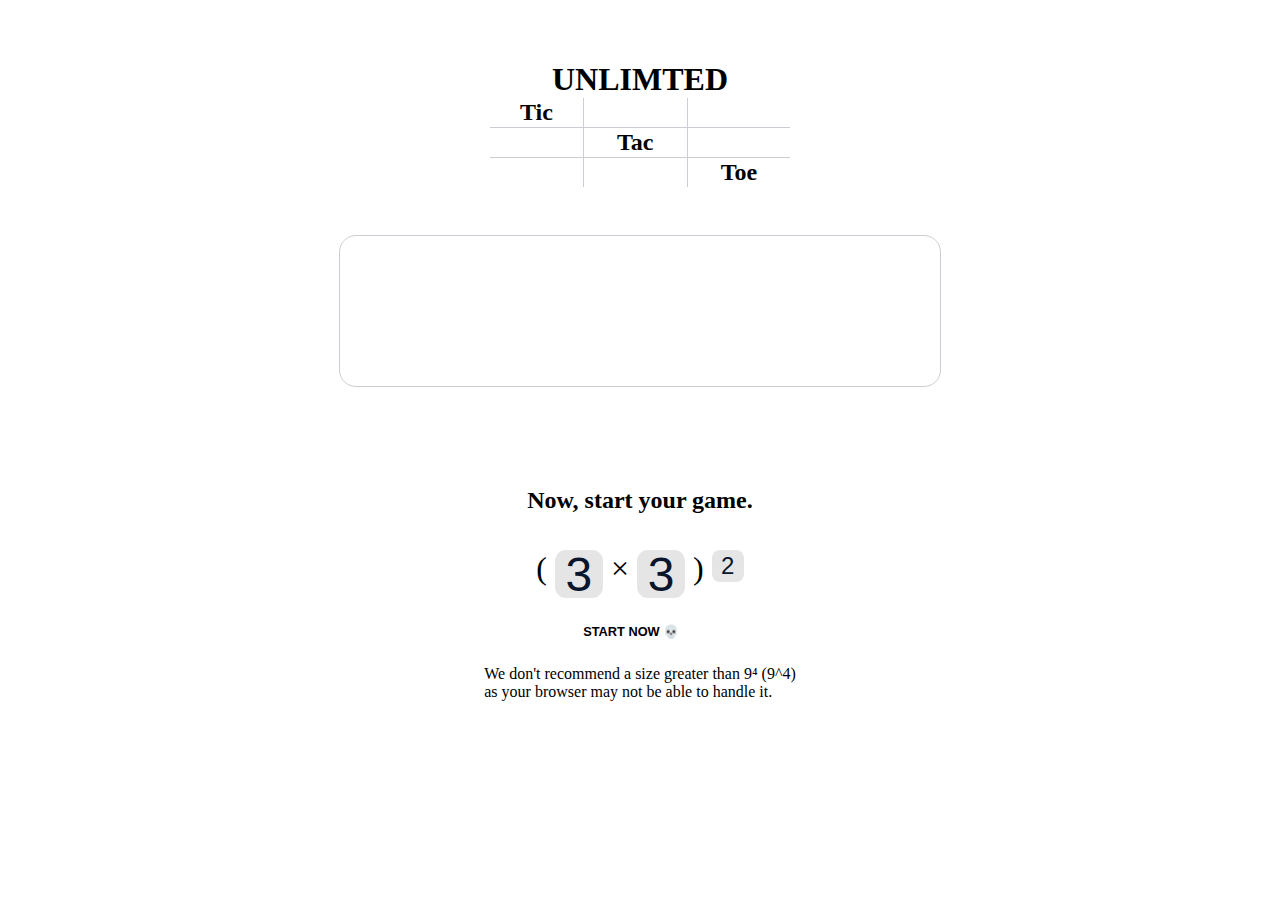
==== index.html @ 00da6707 "Test Version" ====
<!DOCTYPE html>
<html lang="en">

<head>
    <meta charset="UTF-8">
    <meta name="viewport" content="width=device-width, initial-scale=1.0">
    <title>UNLIMTED Tic-Tac-Toe</title>
    <link rel="stylesheet" href="https://alphabrate.github.io/style.css">
    <link rel="stylesheet" href="css/style.css">

    <link rel="stylesheet" href="https://alb-cdn.web.app/popupjs/pu.min.css">


</head>

<body>
    <h1>
        <div class="center">
            UNLIMTED
        </div>
        <table>
            <tr>
                <td>Tic</td>
                <td></td>
                <td></td>
            </tr>
            <tr>
                <td></td>
                <td>Tac</td>
                <td></td>
            </tr>
            <tr>
                <td></td>
                <td></td>
                <td>Toe</td>
            </tr>
        </table>
    </h1>

    <div class="video center">
        <video src="assets/unlimted-tic-tac-toe-promotion.webm" autoplay loop muted playsinline>
            <source src="assets/unlimted-tic-tac-toe-promotion.mp4" type="video/mp4">
            <source src="assets/unlimted-tic-tac-toe-promotion.webm" type="video/webm">
            Sorry, your browser doesn't support embedded videos.
        </video>
    </div>
    <div class="space-holder"></div>
    <div class="starter center flex-column">
        <h2>Now, start your game.</h2>
        <div class="input-group">
            <span>
                (
            </span>
            <input type="text" class="number" id="gameStarterSizeInputNumber" value="3" min="2" max="100">
            <span>
                ×
            </span>
            <input type="text" class="number" id="gameStarterSizeInputNumberAfter" value="3" min="2" max="100">
            <span>
                )
            </span>
            <input type="text" class="number power" id="gameStarterNestedInputNumber" value="2" min="2" max="100">
        </div>
        <button id="gameStarterStartButton" class="arrow-btn small">START NOW 💀</button>
        <p class="color-gray smaller">We don't recommend a size greater than 9⁴ (9^4)
            <br>
            as your browser may not be able to handle it.

        </p>
    </div>

    <div class="space-break" data-height="4"></div>
    <div class="space-break hr" data-height="4"></div>
    <div class="center single" id="footer-links">
        <!-- Links Added by JS -->
    </div>

    <div class="center single">
        <div class="footer" id="copyright">
        </div>
    </div>

    <noscript>
        <p>
            <span class="sentence">We're sorry, but our website <span class="nowrap">requires JavaScript.</span></span>
            <br>
            <span class="sentence">Please enable it <span class="nowrap">in order to experience</span> the <span
                    class="nowrap">elegance
                    and simplicity.</span></span>
        </p>
        <style>
            html {
                overflow: hidden !important;
            }
        </style>
    </noscript>

    <script src="https://alb-cdn.web.app/popupjs/pu.min.js"></script>
    <script src="js/index.js"></script>
    <script src="https://alphabrate.github.io/js/index.js"></script>

</body>

</html>
---- css/style.css ----
/* General reset and base styles */
:root {
    color-scheme: light dark;

    --color-background: light-dark(oklch(98% 0.02 260), oklch(20% 0 0));
    --color-primary: light-dark(oklch(20% 0.05 260), oklch(1 0 0));
    --color-secondary: light-dark(oklch(80% 0.05 260), oklch(30% 0 0));
    --color-accent: light-dark(oklch(70% 0.2 145), oklch(70% 0.2 145));
    --color-hover: light-dark(oklch(90% 0.05 260), oklch(30% 0.05 260));
    --color-border: light-dark(oklch(0.85 0.01 263.53), #ffffff2e);
    --color-white: light-dark(oklch(100% 0 0), oklch(10% 0 0));
    --color-shadow: light-dark(oklch(0.1 0 0 / 0.10), oklch(1 0 0 / 0.10));

    --invert: invert(1);
    --easeInOutBack: cubic-bezier(0.68, -0.6, 0.32, 1.6);
    --easeOutExpo: cubic-bezier(0.16, 1, 0.3, 1);
}

@media (prefers-color-scheme: dark) {
    :root {
        --invert: invert(0);
    }
}

html,
body {
    scroll-behavior: auto !important;
}

.center {
    display: flex;
    justify-content: center;
    align-items: center;
    width: 100%;
}

body {
    padding-top: 2rem;
}

video {
    width: 100vw;
    max-width: 600px;
    border: 1px solid var(--color-border);
    box-shadow: 0 2px 10px 0 var(--shadow-color-fewer);

    border-radius: 17px;
    margin: 0 auto;

    pointer-events: none;
}

table {
    width: 95%;
    max-width: 300px;
    margin: 0 auto;
    border-collapse: collapse;
    border-spacing: 0;

    font-size: 1.5rem;

    margin-bottom: 3rem;

    td {
        border-bottom: 1px solid var(--color-border);
        border-right: 1px solid var(--color-border);
        text-align: center;
    }

    td:last-child {
        border-right: none;
    }

    tr:last-child td {
        border-bottom: none;
    }

    th {
        padding: 0.5em;
        border: 1px solid var(--color-border);
        text-align: center;
    }
}

.flex-column {
    display: flex;
    flex-direction: column;
}

.space-holder {
    height: 5rem;
    width: 100%;
}

.input-group {
    display: flex;
    justify-content: center;
    align-items: flex-start;
    gap: .5rem;
    margin: 1rem 0;



    span {
        font-size: 2rem;
    }

    input.number {
        border: none;
        outline: none;
        background-color: var(--color-shadow);
        color: var(--color-primary);
        font-size: 3rem;
        padding: 0.5rem;
        height: 2rem;
        width: 2rem;
        text-align: center;
        border-radius: 11px;
    }

    input.power {
        font-size: 1.5rem;
        padding: 0.5rem;
        height: 1rem;
        width: 1rem;
        border-radius: 8px;
    }
}

button.arrow-btn {
    user-select: none;
    background: var(--font-color);
    color: var(--background-color);
    border: none;
    padding: .8rem 2.2rem;
    border-radius: 7px;
    font-size: 1.2rem;
    cursor: pointer;
    font-weight: bold;
    transition: .5s ease-in-out;
    display: flex;
    --icon-size: 1.3rem;
    position: relative;
}

button.arrow-btn::before {
    content: "";
    position: absolute;
    right: 1.7rem;
    display: block;
    top: 50%;
    transform: translateY(-50%);
    height: var(--icon-size);
    width: var(--icon-size);
    background: url(../assets/icons/arrow-right.svg);
    background-size: contain;
    background-repeat: no-repeat;
    background-position: center;
    transition: .3s;

    filter: var(--invert);
}

button.arrow-btn::after {
    content: "";
    position: relative;
    height: var(--icon-size);
    width: calc(var(--icon-size) * 1.1);
    transition: .3s;
}

button.arrow-btn:hover::before {
    transform: translateY(-50%) translateX(2.5%);
}

button.arrow-btn:hover::after {
    width: calc(var(--icon-size) + (var(--icon-size) * .25));
}

button.arrow-btn.small {
    user-select: none;
    background: var(--font-color);
    color: var(--background-color);
    border: none;
    padding: .6rem 1.2rem;
    border-radius: 8px;
    font-size: .8rem;
    cursor: pointer;
    font-weight: bold;
    transition: .3s;
    display: flex;
    --icon-size: 1rem;
    position: relative;
}

button.arrow-btn.small::before {
    right: 1rem;
}

button.arrow-btn.medium {
    padding: .6rem 1.6rem;
    font-size: 1rem;
    --icon-size: 1.2rem;
}

button.arrow-btn.medium::before {
    right: 1.3rem;
}
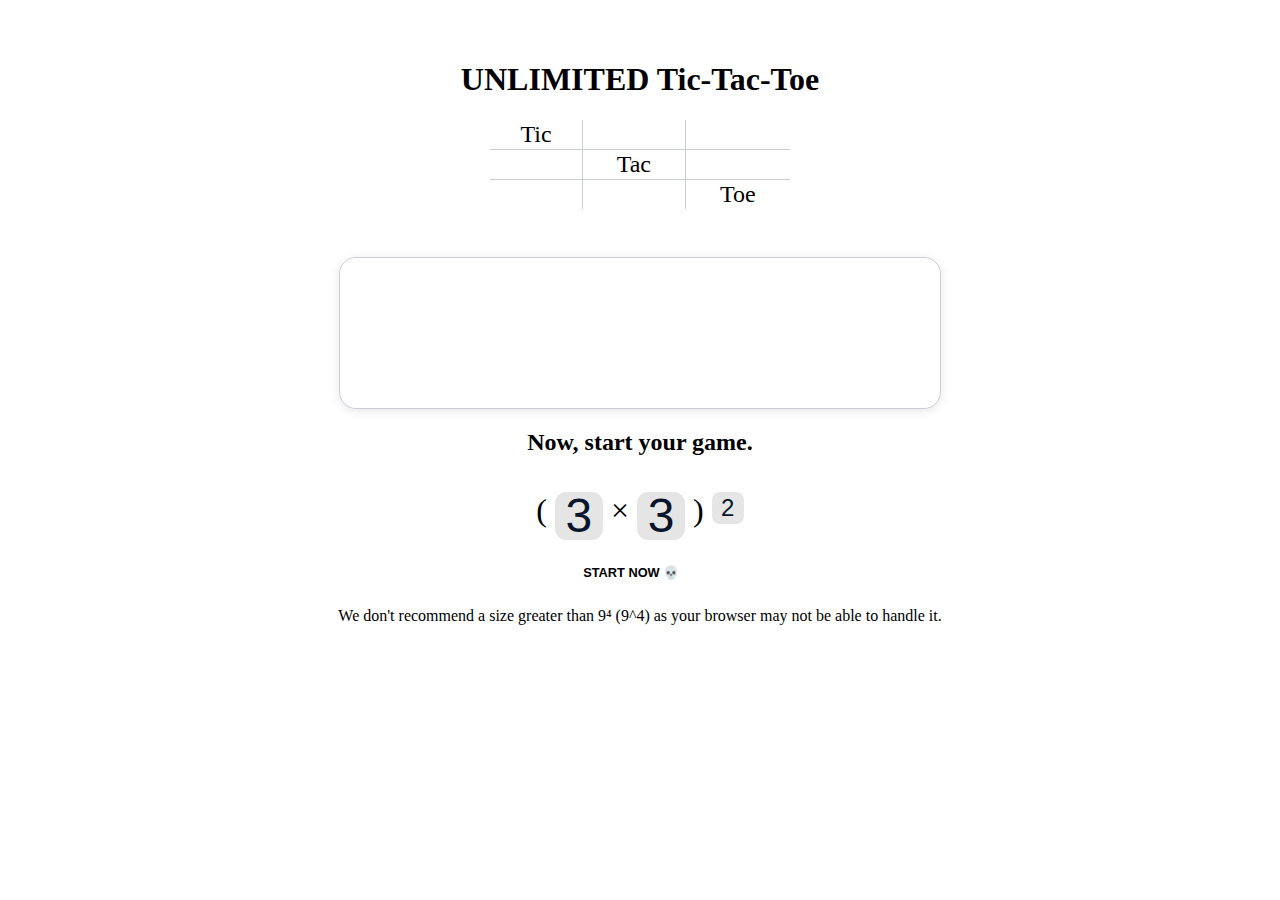
==== commit b6017771: "Normal Commit" ====
--- a/index.html
+++ b/index.html
@@ -4,21 +4,23 @@
 <head>
     <meta charset="UTF-8">
     <meta name="viewport" content="width=device-width, initial-scale=1.0">
-    <title>UNLIMTED Tic-Tac-Toe</title>
+    <title>REAL UNLIMITED Tic-Tac-Toe</title>
+    <meta name="description" content="Play unlimited Tic-Tac-Toe with customizable grid sizes!">
+
+    <!-- External Stylesheets -->
     <link rel="stylesheet" href="https://alphabrate.github.io/style.css">
     <link rel="stylesheet" href="css/style.css">
-
     <link rel="stylesheet" href="https://alb-cdn.web.app/popupjs/pu.min.css">
-
-
 </head>
 
 <body>
-    <h1>
-        <div class="center">
-            UNLIMTED
-        </div>
-        <table>
+    <header>
+        <h1 class="center">UNLIMITED Tic-Tac-Toe</h1>
+    </header>
+
+    <main>
+        <!-- Game Title Grid -->
+        <table aria-label="Tic-Tac-Toe Title Grid">
             <tr>
                 <td>Tic</td>
                 <td></td>
@@ -35,58 +37,57 @@
                 <td>Toe</td>
             </tr>
         </table>
-    </h1>
 
-    <div class="video center">
-        <video src="assets/unlimted-tic-tac-toe-promotion.webm" autoplay loop muted playsinline>
-            <source src="assets/unlimted-tic-tac-toe-promotion.mp4" type="video/mp4">
-            <source src="assets/unlimted-tic-tac-toe-promotion.webm" type="video/webm">
-            Sorry, your browser doesn't support embedded videos.
-        </video>
-    </div>
-    <div class="space-holder"></div>
-    <div class="starter center flex-column">
-        <h2>Now, start your game.</h2>
-        <div class="input-group">
-            <span>
-                (
-            </span>
-            <input type="text" class="number" id="gameStarterSizeInputNumber" value="3" min="2" max="100">
-            <span>
-                ×
-            </span>
-            <input type="text" class="number" id="gameStarterSizeInputNumberAfter" value="3" min="2" max="100">
-            <span>
-                )
-            </span>
-            <input type="text" class="number power" id="gameStarterNestedInputNumber" value="2" min="2" max="100">
+        <!-- Promotional Video -->
+        <div class="video center">
+            <video autoplay loop muted playsinline aria-label="Promotional video for Unlimited Tic-Tac-Toe">
+                <source src="assets/unlimted-tic-tac-toe-promotion.mp4" type="video/mp4">
+                <source src="assets/unlimted-tic-tac-toe-promotion.webm" type="video/webm">
+                Your browser does not support the video tag.
+            </video>
         </div>
-        <button id="gameStarterStartButton" class="arrow-btn small">START NOW 💀</button>
-        <p class="color-gray smaller">We don't recommend a size greater than 9⁴ (9^4)
-            <br>
-            as your browser may not be able to handle it.
 
-        </p>
-    </div>
+        <!-- Game Starter Section -->
+        <section class="starter center flex-column">
+            <h2>Now, start your game.</h2>
+            <div class="input-group">
+                <span>(</span>
+                <input type="text" class="number" id="gameStarterSizeInputNumber" value="3" min="2" max="100"
+                    aria-label="Grid width">
+                <span>×</span>
+                <input type="text" class="number" id="gameStarterSizeInputNumberAfter" value="3" min="2" max="100"
+                    aria-label="Grid height">
+                <span>)</span>
+                <input type="text" class="number power" id="gameStarterNestedInputNumber" value="2" min="2" max="100"
+                    aria-label="Nested grid power">
+            </div>
+            <button id="gameStarterStartButton" class="arrow-btn small" aria-label="Start game">START NOW 💀</button>
+            <p class="color-gray smaller">
+                We don't recommend a size greater than 9⁴ (9^4) as your browser may not be able to handle it.
+            </p>
+        </section>
 
-    <div class="space-break" data-height="4"></div>
-    <div class="space-break hr" data-height="4"></div>
-    <div class="center single" id="footer-links">
-        <!-- Links Added by JS -->
-    </div>
+        <!-- Footer Section -->
+        <footer>
+            <div class="space-break hr" data-height="4"></div>
+            <div class="center single" id="footer-links">
+                <!-- Links Added by JS -->
+            </div>
+            <div class="center single">
+                <div class="footer" id="copyright">
+                    <!-- Copyright information -->
+                </div>
+            </div>
+        </footer>
+    </main>
 
-    <div class="center single">
-        <div class="footer" id="copyright">
-        </div>
-    </div>
-
+    <!-- Noscript Fallback -->
     <noscript>
-        <p>
+        <p class="center">
             <span class="sentence">We're sorry, but our website <span class="nowrap">requires JavaScript.</span></span>
             <br>
-            <span class="sentence">Please enable it <span class="nowrap">in order to experience</span> the <span
-                    class="nowrap">elegance
-                    and simplicity.</span></span>
+            <span class="sentence">Please enable it <span class="nowrap">to experience</span> the <span
+                    class="nowrap">elegance and simplicity.</span></span>
         </p>
         <style>
             html {
@@ -95,10 +96,10 @@
         </style>
     </noscript>
 
-    <script src="https://alb-cdn.web.app/popupjs/pu.min.js"></script>
-    <script src="js/index.js"></script>
-    <script src="https://alphabrate.github.io/js/index.js"></script>
-
+    <!-- External Scripts -->
+    <script src="https://alb-cdn.web.app/popupjs/pu.min.js" defer></script>
+    <script src="js/index.js" defer></script>
+    <script src="https://alphabrate.github.io/js/index.js" defer></script>
 </body>
 
 </html>--- a/css/style.css
+++ b/css/style.css
@@ -3,13 +3,13 @@
     color-scheme: light dark;
 
     --color-background: light-dark(oklch(98% 0.02 260), oklch(20% 0 0));
-    --color-primary: light-dark(oklch(20% 0.05 260), oklch(1 0 0));
+    --color-primary: light-dark(oklch(20% 0.05 260), oklch(100% 0 0));
     --color-secondary: light-dark(oklch(80% 0.05 260), oklch(30% 0 0));
     --color-accent: light-dark(oklch(70% 0.2 145), oklch(70% 0.2 145));
     --color-hover: light-dark(oklch(90% 0.05 260), oklch(30% 0.05 260));
-    --color-border: light-dark(oklch(0.85 0.01 263.53), #ffffff2e);
+    --color-border: light-dark(oklch(85% 0.01 263.53), oklch(100% 0 0 / 18%));
     --color-white: light-dark(oklch(100% 0 0), oklch(10% 0 0));
-    --color-shadow: light-dark(oklch(0.1 0 0 / 0.10), oklch(1 0 0 / 0.10));
+    --color-shadow: light-dark(oklch(10% 0 0 / 10%), oklch(100% 0 0 / 10%));
 
     --invert: invert(1);
     --easeInOutBack: cubic-bezier(0.68, -0.6, 0.32, 1.6);
@@ -27,6 +27,7 @@
     scroll-behavior: auto !important;
 }
 
+/* Utility Classes */
 .center {
     display: flex;
     justify-content: center;
@@ -34,41 +35,48 @@
     width: 100%;
 }
 
+.flex-column {
+    display: flex;
+    flex-direction: column;
+}
+
+/* Body and Layout */
 body {
     padding-top: 2rem;
 }
 
+.space-holder {
+    height: 5rem;
+    width: 100%;
+}
+
+/* Video Styling */
 video {
     width: 100vw;
     max-width: 600px;
     border: 1px solid var(--color-border);
-    box-shadow: 0 2px 10px 0 var(--shadow-color-fewer);
-
+    box-shadow: 0 2px 10px 0 var(--color-shadow);
     border-radius: 17px;
     margin: 0 auto;
-
     pointer-events: none;
 }
 
+/* Table Styling */
 table {
     width: 95%;
     max-width: 300px;
-    margin: 0 auto;
+    margin: 0 auto 3rem;
     border-collapse: collapse;
-    border-spacing: 0;
-
     font-size: 1.5rem;
-
-    margin-bottom: 3rem;
 
     td {
         border-bottom: 1px solid var(--color-border);
         border-right: 1px solid var(--color-border);
         text-align: center;
-    }
-
-    td:last-child {
-        border-right: none;
+
+        &:last-child {
+            border-right: none;
+        }
     }
 
     tr:last-child td {
@@ -82,24 +90,13 @@
     }
 }
 
-.flex-column {
-    display: flex;
-    flex-direction: column;
-}
-
-.space-holder {
-    height: 5rem;
-    width: 100%;
-}
-
+/* Input Group Styling */
 .input-group {
     display: flex;
     justify-content: center;
     align-items: flex-start;
-    gap: .5rem;
+    gap: 0.5rem;
     margin: 1rem 0;
-
-
 
     span {
         font-size: 2rem;
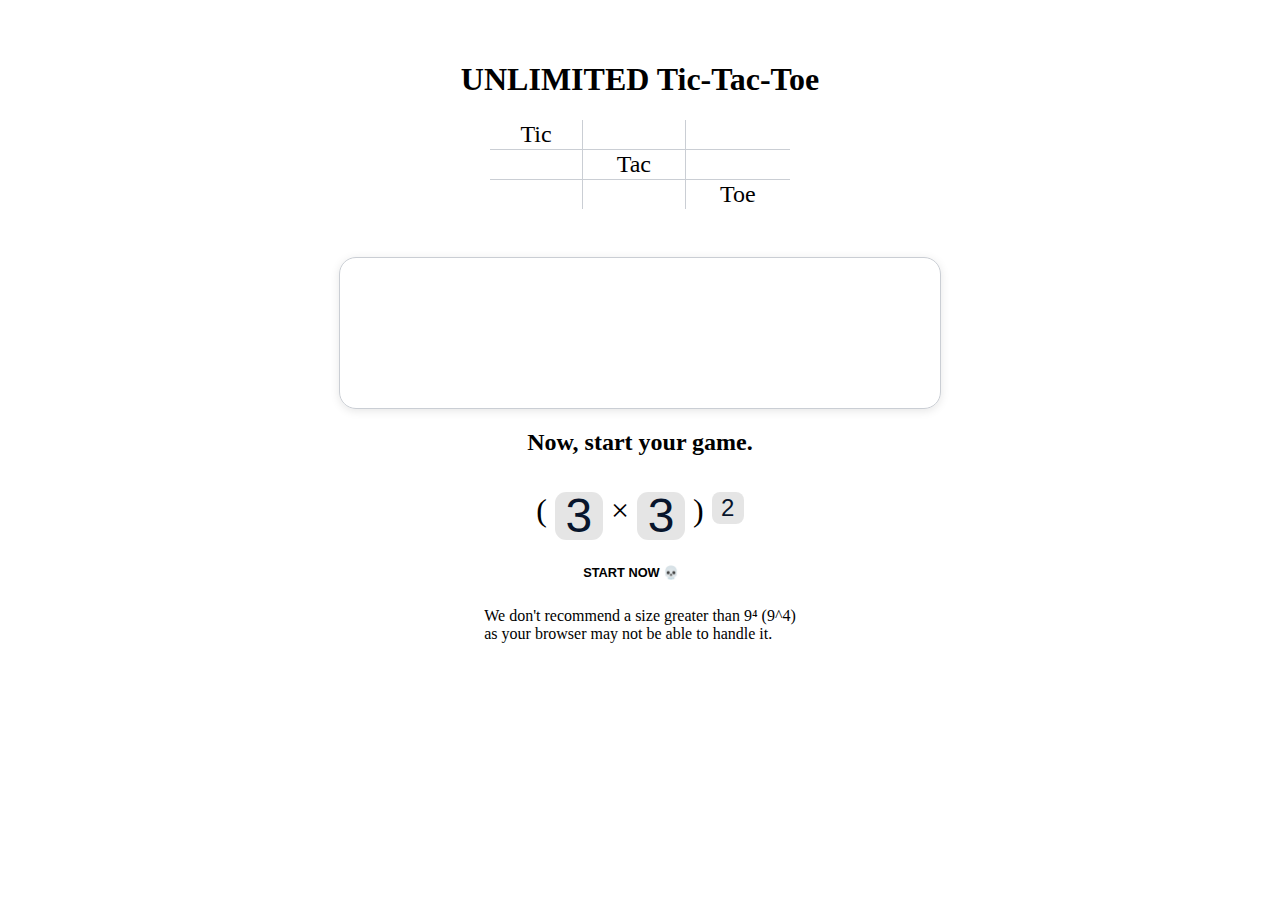
==== commit d98f3e19: "Fix small styling error" ====
--- a/index.html
+++ b/index.html
@@ -63,7 +63,8 @@
             </div>
             <button id="gameStarterStartButton" class="arrow-btn small" aria-label="Start game">START NOW 💀</button>
             <p class="color-gray smaller">
-                We don't recommend a size greater than 9⁴ (9^4) as your browser may not be able to handle it.
+                We don't recommend a size greater than 9⁴ (9^4)
+                <br>as your browser may not be able to handle it.
             </p>
         </section>
 
@@ -102,4 +103,4 @@
     <script src="https://alphabrate.github.io/js/index.js" defer></script>
 </body>
 
-</html>+</html>
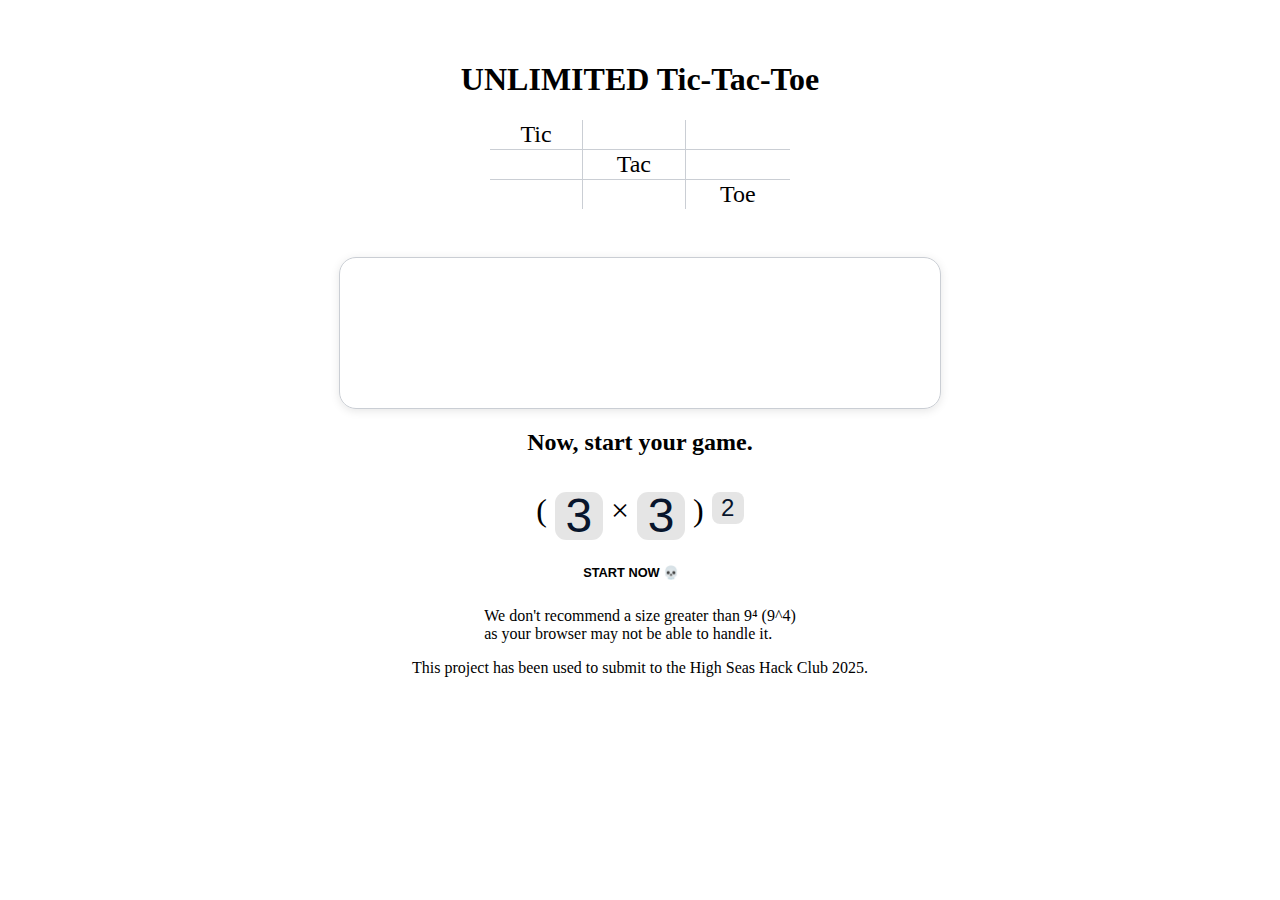
==== commit 60ff164f: "Update index.html" ====
--- a/index.html
+++ b/index.html
@@ -67,6 +67,18 @@
                 <br>as your browser may not be able to handle it.
             </p>
         </section>
+        
+        <div class="space-break" data-height="4"></div>
+        <div class="space-break dots" data-height="2"></div>
+
+        <div class="center">
+            <div class="color-darker-gray smaller">
+                This project has been used to submit to the High Seas Hack Club 2025.
+            </div>
+        </div>
+
+        
+        <div class="space-break" data-height="3"></div>
 
         <!-- Footer Section -->
         <footer>
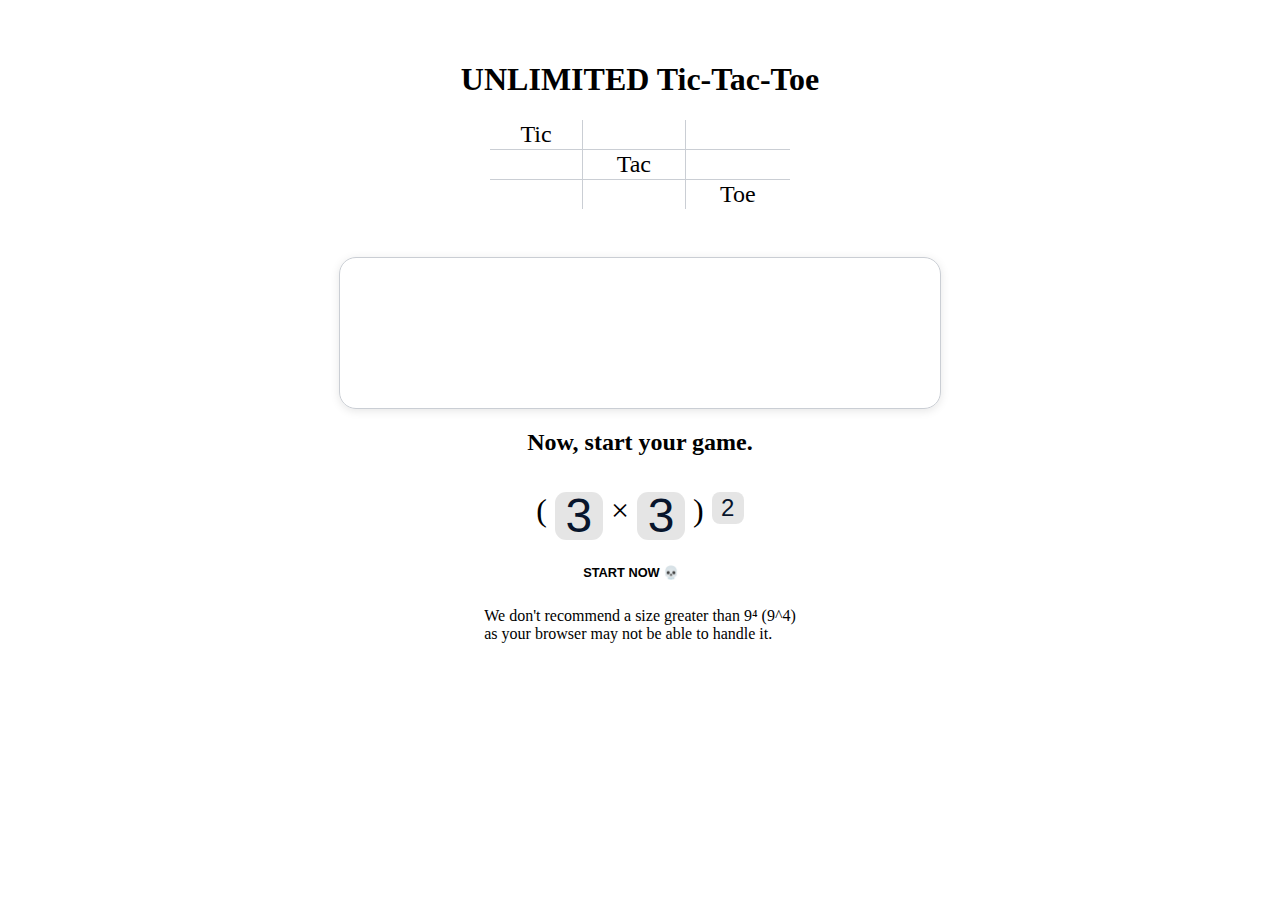
==== commit 6b28c94c: "Update index.html" ====
--- a/index.html
+++ b/index.html
@@ -70,14 +70,7 @@
         
         <div class="space-break" data-height="4"></div>
         <div class="space-break dots" data-height="2"></div>
-
-        <div class="center">
-            <div class="color-darker-gray smaller">
-                This project has been used to submit to the High Seas Hack Club 2025.
-            </div>
-        </div>
-
-        
+       
         <div class="space-break" data-height="3"></div>
 
         <!-- Footer Section -->
